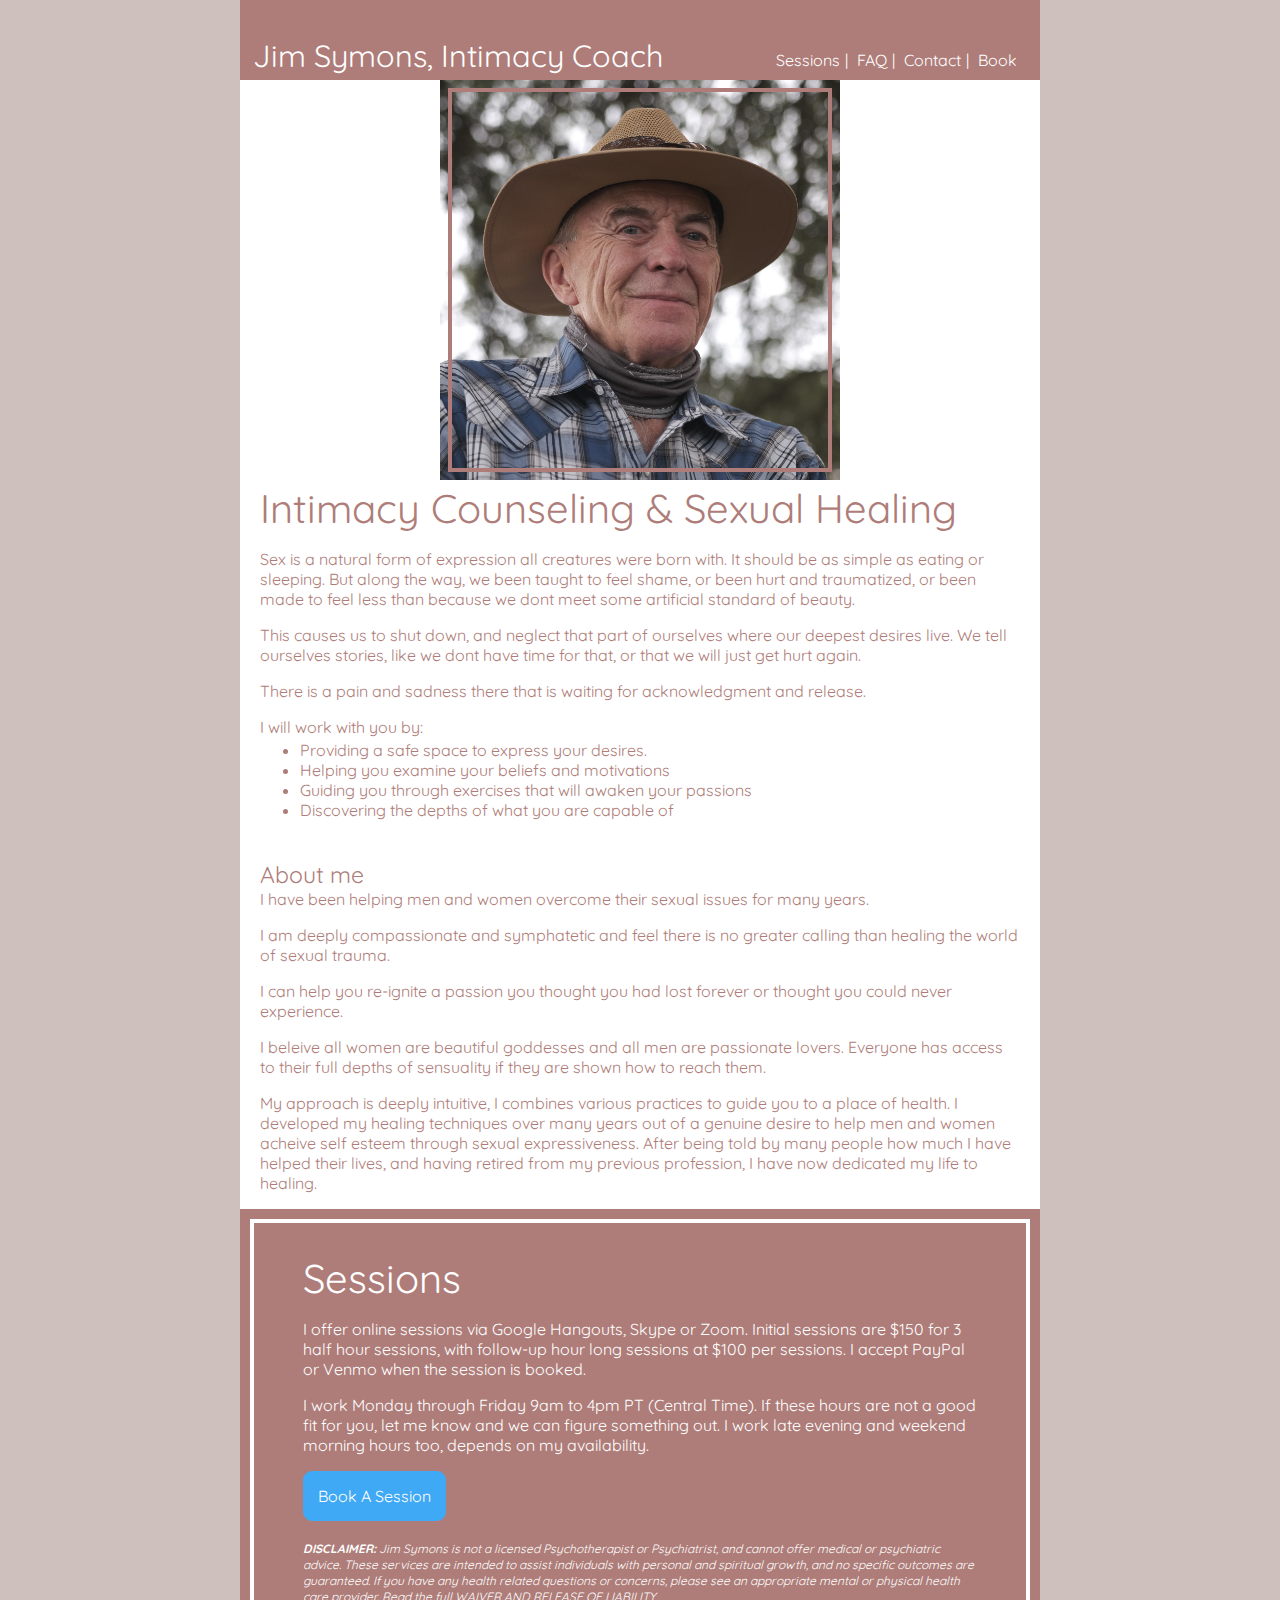
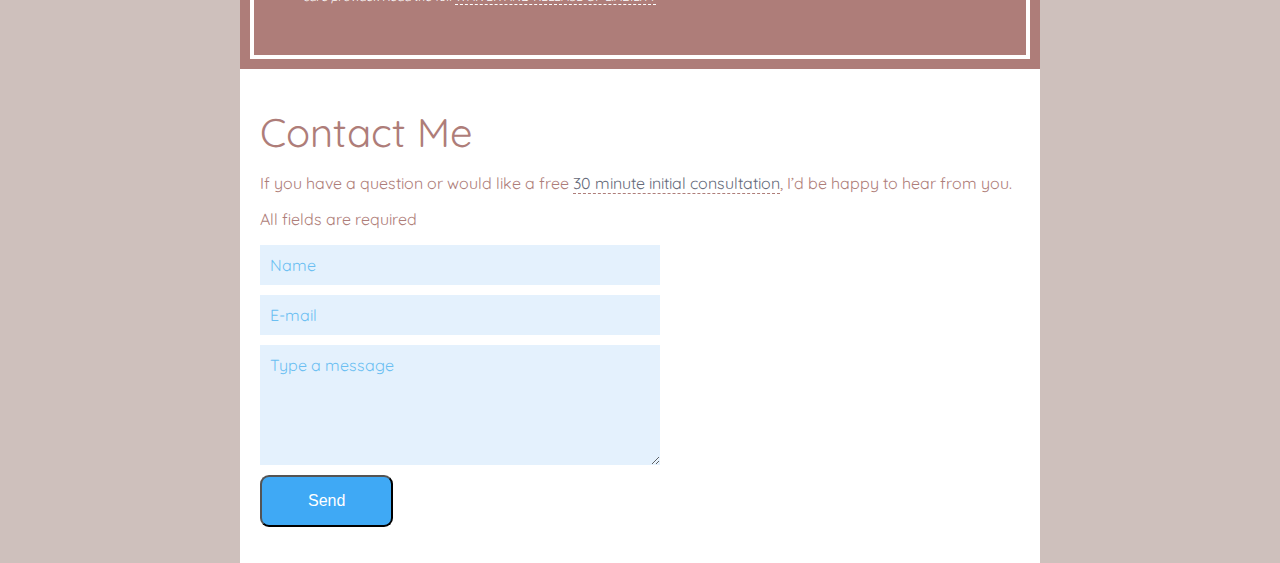
==== index.html @ 54194f51 "Calendly links" ====
<html lang="en-US" dir="ltr">

<head>
    <title>Jim Symons, Intimacy Coach</title>
    <meta charset="utf-8">
    <meta name="viewport" content="width=device-width, initial-scale=1">
    <meta property="og:site_name" content="Jim Symons">
    <meta property="og:locale" content="en_US">
    <meta name="theme-color" content="#ffffff">
    <link href="https://fonts.googleapis.com/css?family=Quicksand" rel="stylesheet">
    <link type="text/css" rel="stylesheet" href="css/index.css">
</head>

<body>
    <div class="header">
        <div class="title">
            <a href="index.html">Jim Symons, Intimacy Coach</a>
        </div>
        <nav class="menu">
            <ul class="menuentries">
                <li class="menuitem">
                    <a href="#sessions">Sessions</a>
                </li>|
                <li class="menuitem">
                    <a href="faq.html">FAQ</a>
                </li>|
                <li class="menuitem">
                    <a href="#contactme">Contact</a>
                </li>|
                <li class="menuitem">
                    <a href="https://calendly.com/jimsymons/">Book</a>
                </li>
            </ul>
        </nav>
    </div>
    <div class="image">
        <img style="width:400px" src="images/DSCF7701.JPG">
        <div>
            <div></div>
        </div>
    </div>
    <div class="main">
        <section id="intro">
            <h1 style="margin-top:-6px">Intimacy Counseling & Sexual Healing</h1>
            <p>Sex is a natural form of expression all creatures were born with.  It should be as simple as eating or sleeping.  But along the way, we been taught to feel shame, or been hurt and traumatized, or been made to feel less than because we dont meet some artificial standard of beauty.</p>
            <p>This causes us to shut down, and neglect that part of ourselves where our deepest desires live.  We tell ourselves stories, like we dont have time for that, or that we will just get hurt again. </p>

            <p>There is a pain and sadness there that is waiting for acknowledgment and release.</p>
            <p class="lessspace">I will work with you by:</p>
            <ul>
              <li>Providing a safe space to express your desires.</li>
              <li>Helping you examine your beliefs and motivations</li>
              <li>Guiding you through exercises that will awaken your passions</li>
              <li>Discovering the depths of what you are capable of</li>
            </ul>
            </p>
        </section>
        <section id="specialty" style="margin-top:40px">
          <h2>About me</h2>
            <p style="margin-top: 0px">I have been helping men and women overcome their sexual issues for many years.</p>

            <p>I am deeply compassionate and symphatetic and feel there is no greater calling than healing the world of sexual trauma.</p>
            
            <p>I can help you re-ignite a passion you thought you had lost forever or thought you could never experience.</p>
        
            <p>I beleive all women are beautiful goddesses and all men are passionate lovers.  Everyone has access to their
                full depths of sensuality if they are shown how to reach them.</p>
        
            <p>My approach is deeply intuitive, I combines various practices to guide you to a place of health. I developed my healing
              techniques over many years out of a genuine desire to help men and women acheive self esteem through sexual expressiveness.
              After being told by many people how much I have helped their lives, and having retired from my previous profession, I have
              now dedicated my life to healing.
            </p>
        </section>
    </div>
    <div class="main2" id="sessions">
        <section class="main2content">
            <h1>Sessions</h1>
            <p>I offer online sessions via
                Google Hangouts, Skype or Zoom. Initial sessions are $150 for 3 half hour sessions, with follow-up hour long sessions at $100 per sessions.
                I accept PayPal or Venmo when the session is booked.
            </p>
            <p> I work Monday through Friday 9am to 4pm PT (Central Time). If these hours are not a good fit for you, let me know and we can figure something
                out. I work late evening and weekend morning hours too, depends on my availability.</p>
            <div>
                <a class="button" href="https://calendly.com/jimsymons/">Book A Session</a>
            </div>
            <div class="disclaimer">
                <span>DISCLAIMER:</span> Jim Symons is not a licensed Psychotherapist or Psychiatrist, and cannot offer
                medical or psychiatric advice. These services are intended to assist individuals with personal and spiritual
                growth, and no specific outcomes are guaranteed. If you have any health related questions or concerns, please
                see an appropriate mental or physical health care provider. Read the full <a class="sp" href="waiver.html">WAIVER AND RELEASE OF LIABILITY</a></div>
        </section>
    </div>
    <div class="main" id="contactme">
        <section>
            <h1>Contact Me</h1>
            <p>If you have a question or would like a free
                <a href="https://calendly.com/jimsymons/">30 minute initial consultation</a>, I’d be happy to hear from you.
            </p>
            <p>All fields are required
            </p>
            <form method="POST" action="https://formspree.io/jjacksym@gmail.com">
                <div class="field">
                    <input type="text" name="name" placeholder="Name">
                </div>
                <div class="field">
                    <input type="email" name="_replyTo" placeholder="E-mail">
                </div>
                <div class="field">
                    <textarea rows="5" name="message" placeholder="Type a message"></textarea>
                </div>
                <div class="field">
                    <button class="button" type="submit">Send</button>
                </div>
            </form>
        </section>
    </div>
</body>

</html>
---- css/index.css ----
@charset "UTF-8";
html {
    background-color: #cec0bc;
}
body {
    font-family: 'Quicksand', sans-serif;
    max-width: 800px;
    margin: auto;
    background-color: white;
    padding: 0px 0px 20px 0px;
}
.header {
    color: white;
    background-color: #ae7d79;
    display: flex;
    justify-content: space-between;
    padding: 36px 13px 5px 13px;
 }
.header > .title {
    align-self: flex-end;
    font-size: 23pt;
    font-weight: normal;
}
.header a {
    text-decoration: none;
    color: white;
}
.menu {
   align-self: flex-end;
}
.menuentries {
    margin: 5px 5px 0px 5px;
    display: inline-block;
}
.menuitem {
    padding: 5px;
    display: inline-block;
}
.menuitem > a {
    color:white;
    text-decoration: none;
    white-space: nowrap;
}
.menuitem > a:hover {
    color: #3fa9f5;
}
.main {
    margin: -32px 20px 0px 20px;
    color: #ae7d79;
}
.main a {
    color: #656a7a;
    text-decoration: none;
    border-bottom: 1px dashed #ae7d79;
}
.main a:visited {
    color: #3fa9f5;
    text-decoration: none;
    border-bottom: 1px dashed #3fa9f5;
}
.main a:hover {
    border-bottom: 1px solid #ae7d79;
}
.main a:visited:hover {
    border-bottom: 1px solid #3fa9f5;
}
.main2 {
    margin: 12px 0px 70px 0px;
    background-color: #ae7d79;
    padding: 10px; 
    color: white;
}
.main2content {
    border: 4px solid white;
    padding: 30px 49px 50px;
    margin-top: 0px;
}
a.sp {
    color: white;
    text-decoration: none;
    border-bottom: 1px dashed white;
}
a.sp:visited {
    color: white;
    text-decoration: none;
    border-bottom: 1px dashed white;
}
a.sp:hover {
    font-weight: bold;
    border-bottom: 1px solid white;
}



.button {
    display: inline-block;
    background-color: 3fa9f5;
    color: white;
    text-decoration: none;
    padding: 15px;
    border-radius: 9px;
}
h1 {
    font-size: 40px;
    margin: 0px;
    font-weight: normal;
}
h2 {
    font-size: 23px;
    margin: 0px;
    font-weight: normal;
}
.field {
    margin: 10px 0px;
}
.field > input, .field > textarea {
    background-color: #e4f1fd;
    border: 0px;
    padding: 10px;
    width: 100%;
    color: #ae7d79;
    font-size: 16px;
    max-width: 400px;
    font-family: 'Quicksand', sans-serif;
}
.field > input::placeholder, .field > textarea::placeholder {
    color: #6bbff2;
}
.field > button  {
    padding: 15px 46px;
    font-size: 16px;
}
.image {
    position: relative;    
    text-align: center;
}
.image > div {
    left: 16px;
    right: 0px;
    top: 8px;
    bottom: 0px;
    position: absolute;
    margin-left: auto;
    margin-right: auto;
    width: 400px;
}
.image > div > div {
    border: 4px solid #ae7d79;
    width: calc(100% - 24px);
    height: calc(100% - 16px);
}
section {
    margin-top: 35px
}
section ul {
    margin-top: 3px;
}
.lessspace {
    margin-bottom: 3px;
}
.disclaimer {
    font-size: 12px;
    font-style: italic;
    margin-top: 20px;
    line-height: 16px;
}
.disclaimer > span {
    font-weight: bold;
}
.faq h2 {
    font-weight: bold;
    margin-top: 40px;
    font-size: 21px;
}
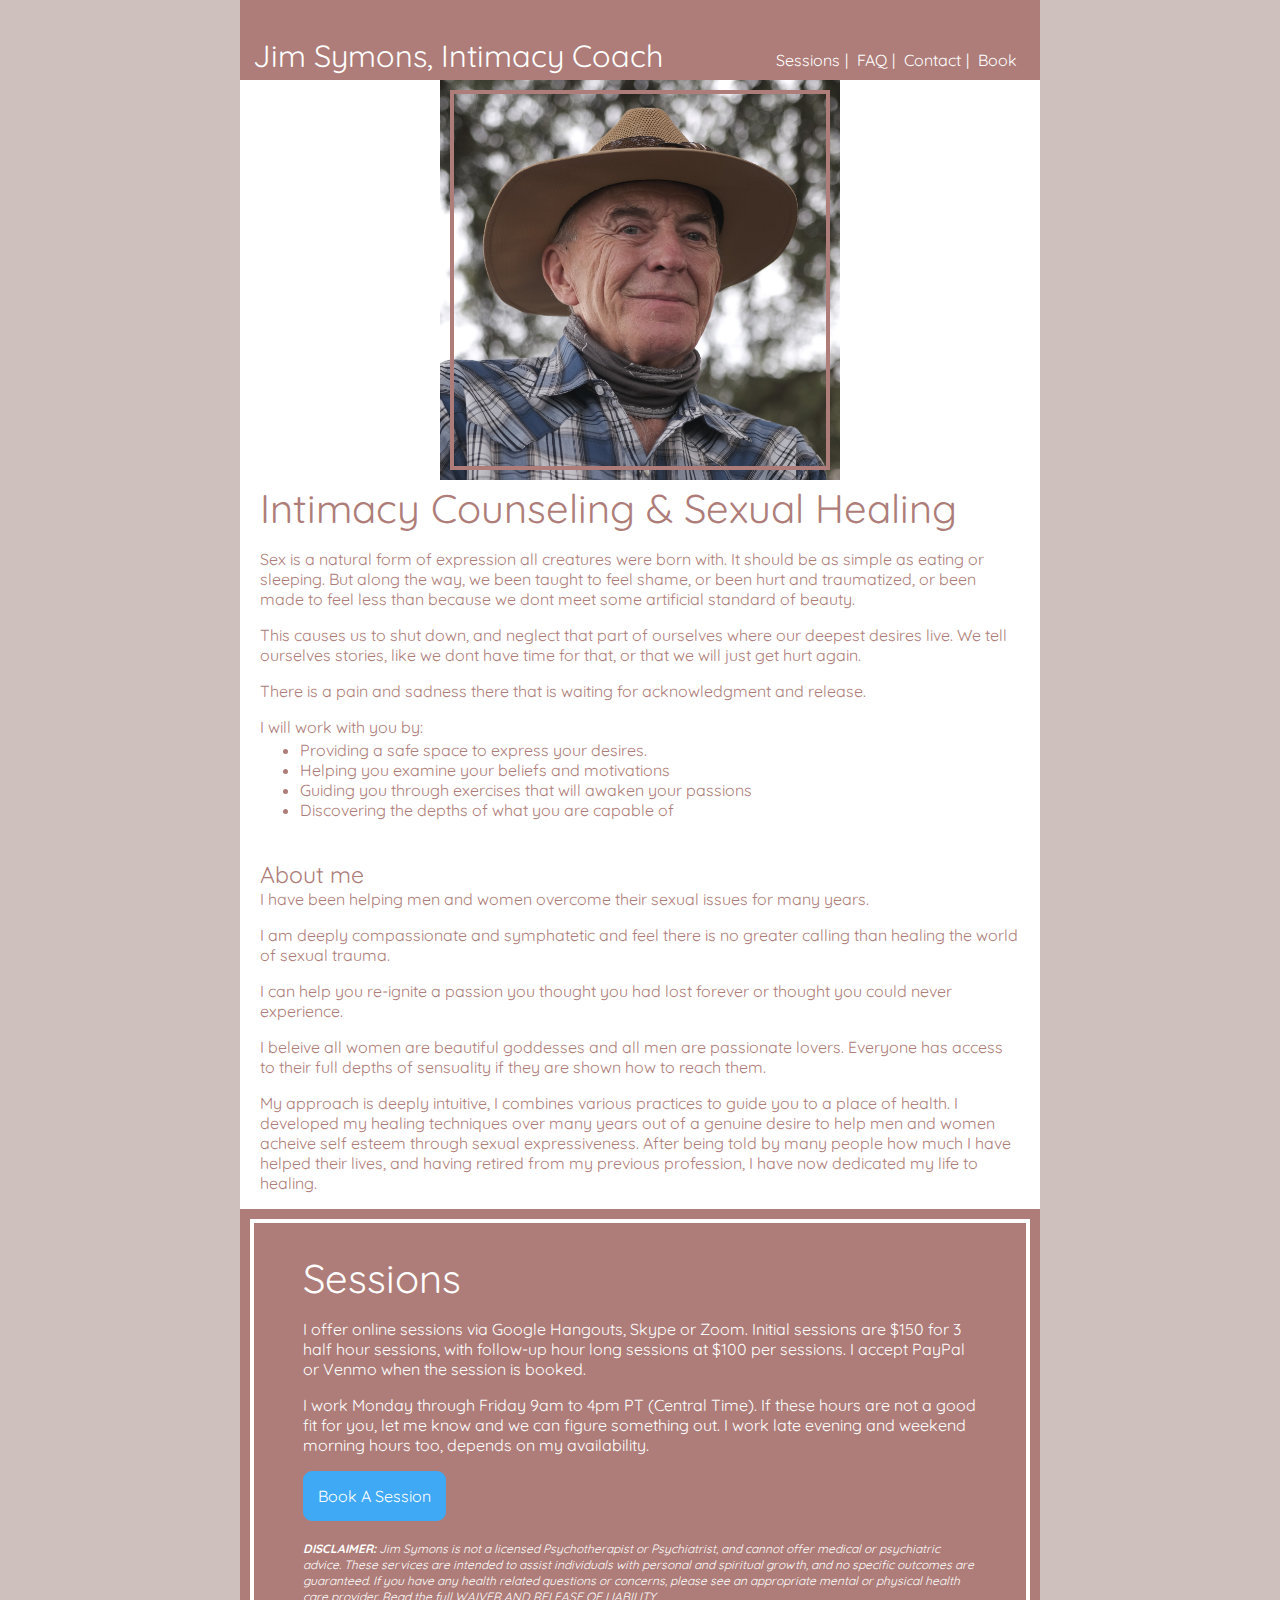
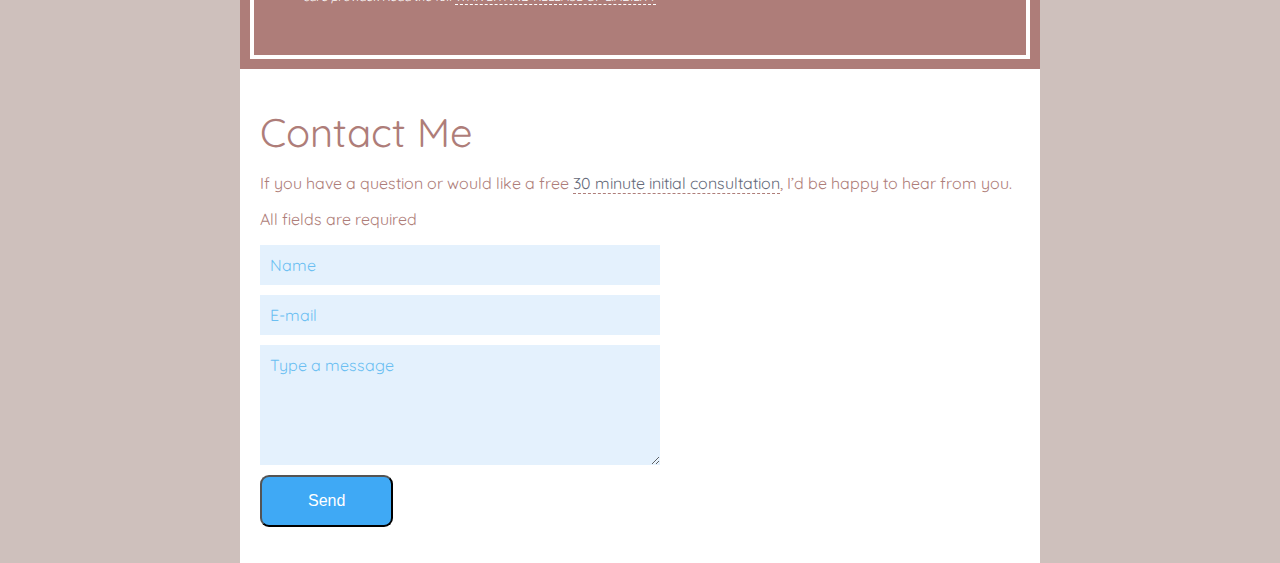
==== commit 46a5dc12: "Looks better on phones." ====
--- a/index.html
+++ b/index.html
@@ -3,7 +3,7 @@
 <head>
     <title>Jim Symons, Intimacy Coach</title>
     <meta charset="utf-8">
-    <meta name="viewport" content="width=device-width, initial-scale=1">
+    <meta name="viewport" content="width=device-width, initial-scale=1, viewport-fit=cover">
     <meta property="og:site_name" content="Jim Symons">
     <meta property="og:locale" content="en_US">
     <meta name="theme-color" content="#ffffff">
@@ -34,7 +34,7 @@
         </nav>
     </div>
     <div class="image">
-        <img style="width:400px" src="images/DSCF7701.JPG">
+        <img style="width:100%" src="images/DSCF7701.JPG">
         <div>
             <div></div>
         </div>
--- a/css/index.css
+++ b/css/index.css
@@ -133,21 +133,23 @@
 .image {
     position: relative;    
     text-align: center;
+    width:100%;
+    max-width: 400px;
+    margin-left: auto;
+    margin-right: auto;
 }
 .image > div {
-    left: 16px;
+    left: 0px;
     right: 0px;
-    top: 8px;
+    top: 0px;
     bottom: 0px;
     position: absolute;
-    margin-left: auto;
-    margin-right: auto;
-    width: 400px;
+    margin: 10px;
 }
 .image > div > div {
     border: 4px solid #ae7d79;
-    width: calc(100% - 24px);
-    height: calc(100% - 16px);
+    width: calc(100% - 8px);
+    height: calc(100% - 8px);
 }
 section {
     margin-top: 35px
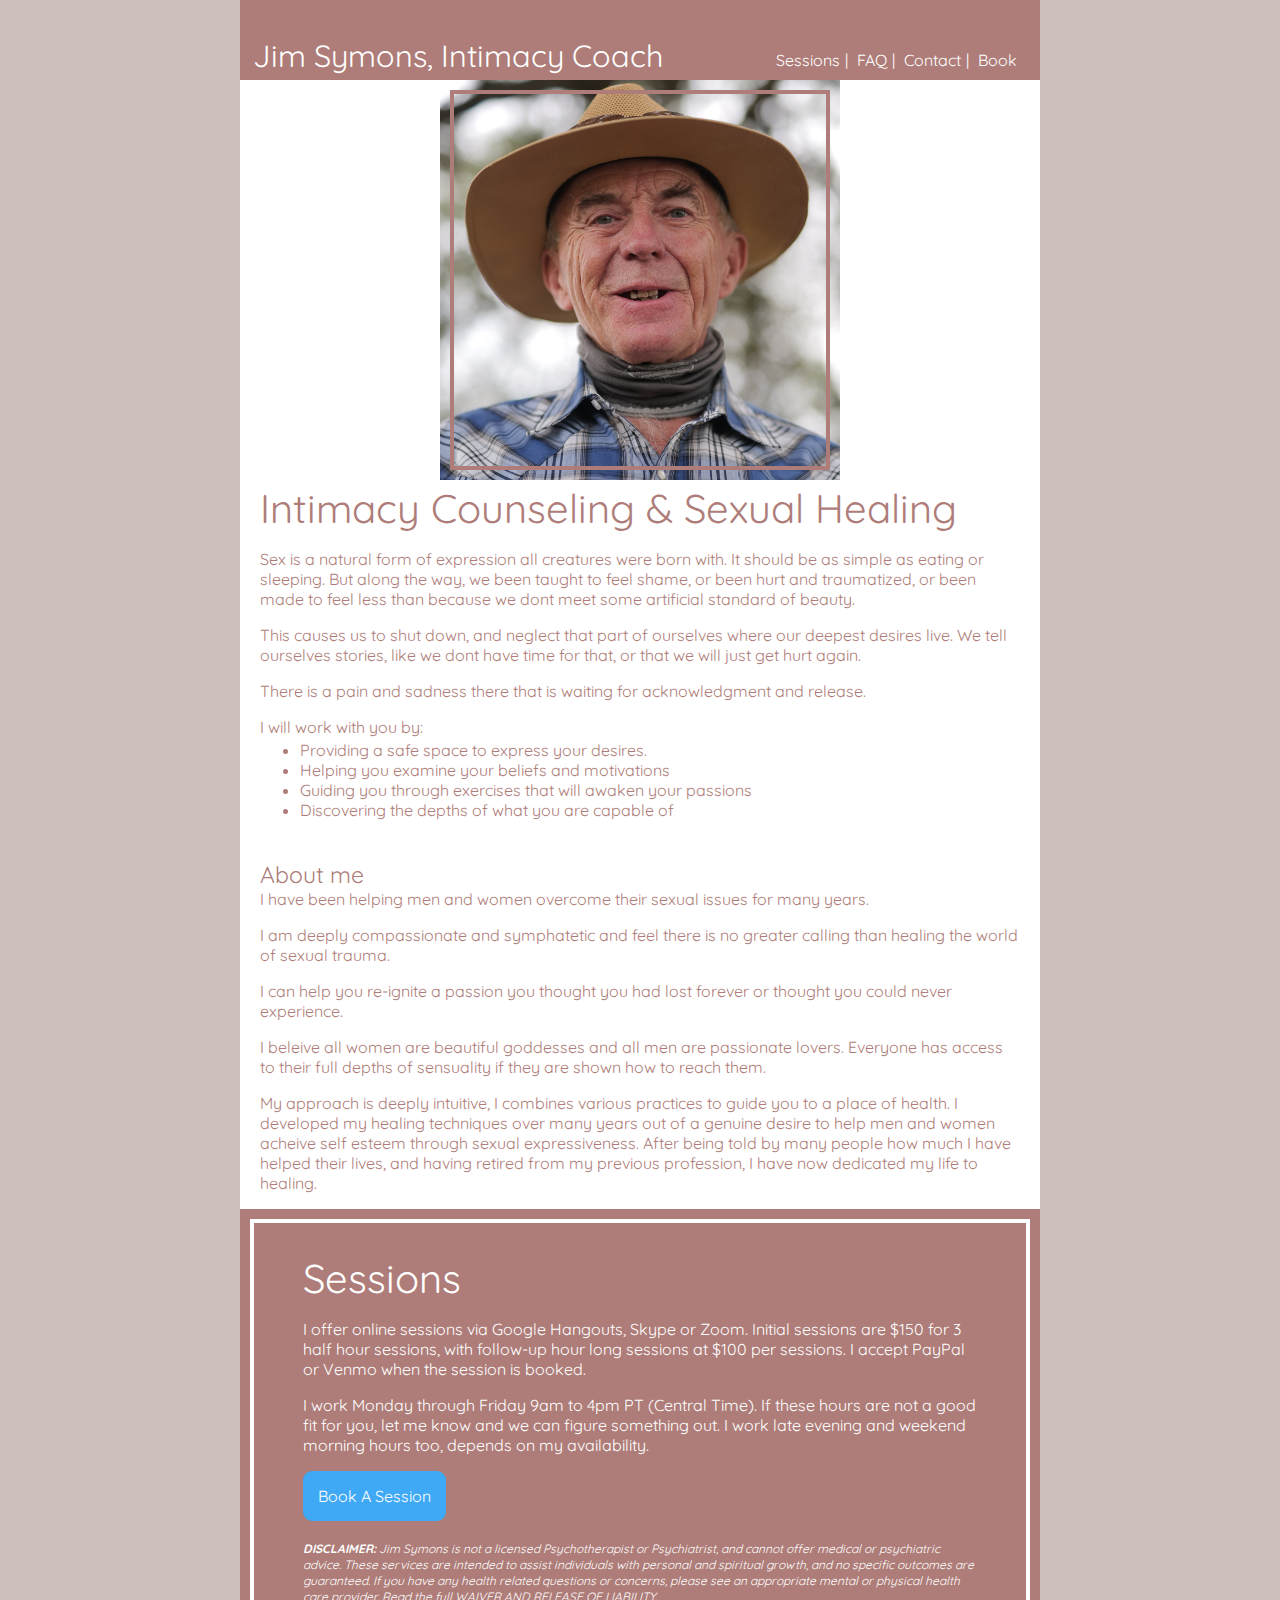
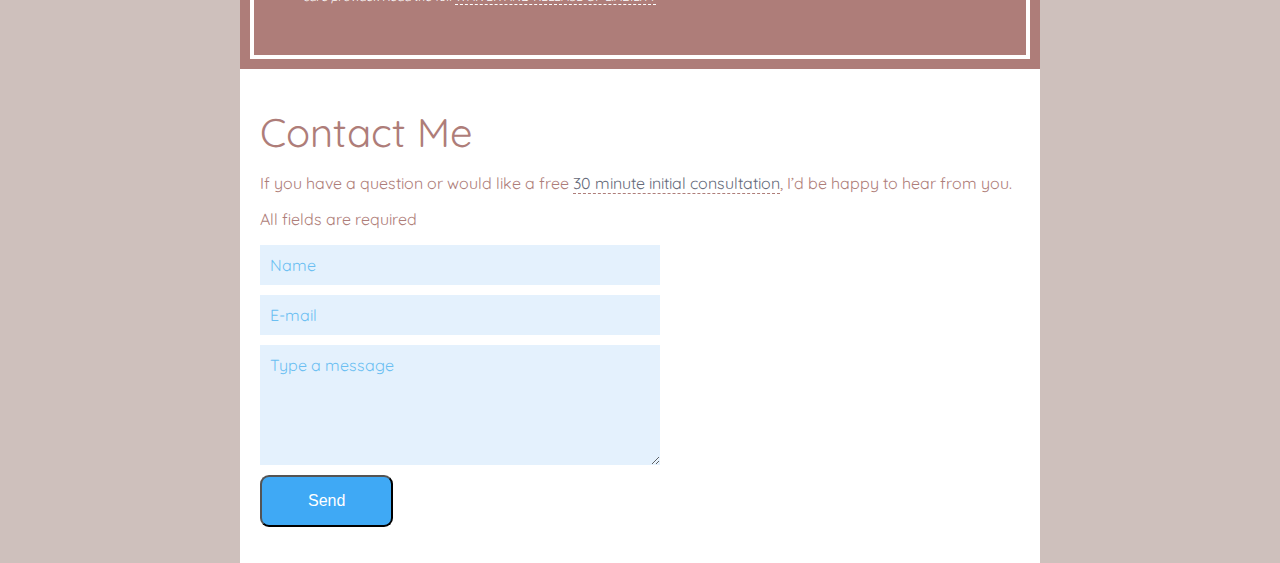
==== commit e787d5f3: "New image" ====
--- a/index.html
+++ b/index.html
@@ -34,7 +34,7 @@
         </nav>
     </div>
     <div class="image">
-        <img style="width:100%" src="images/DSCF7701.JPG">
+        <img style="width:100%" src="images/P1429640.JPG">
         <div>
             <div></div>
         </div>
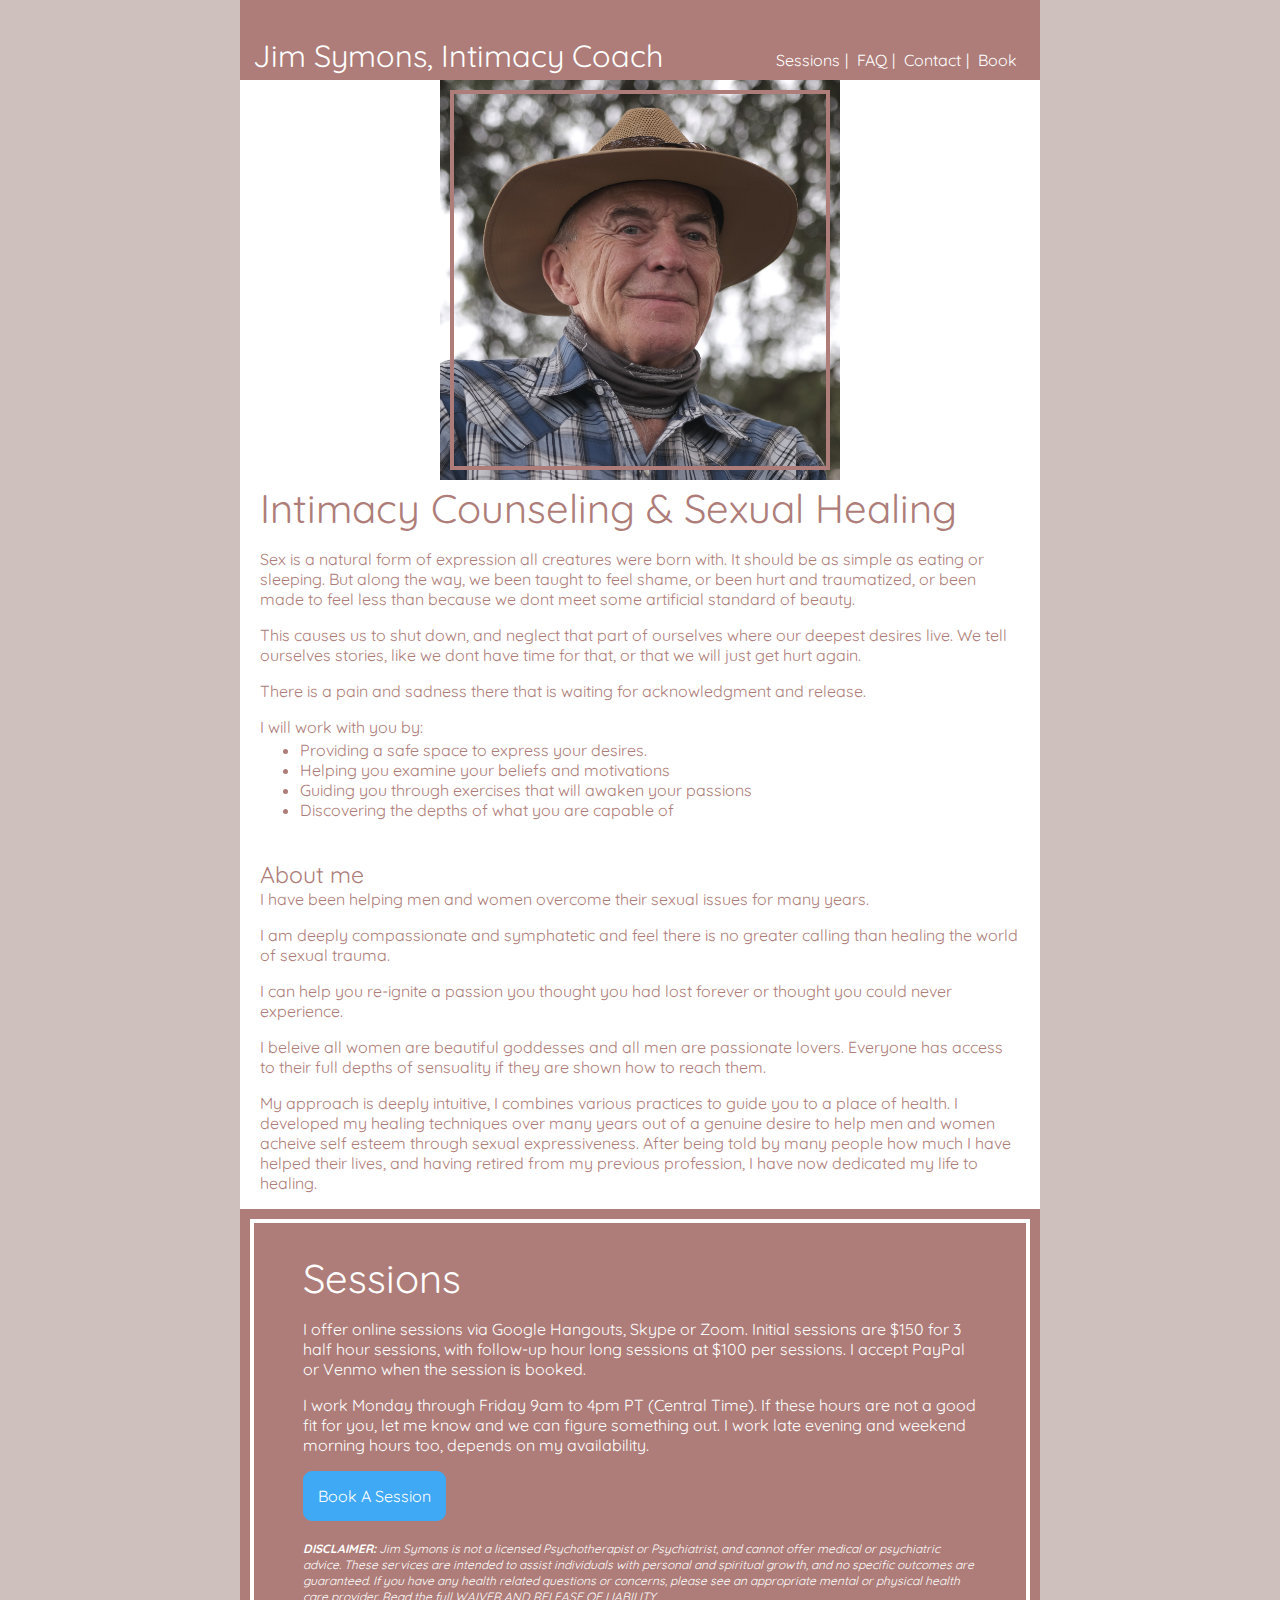
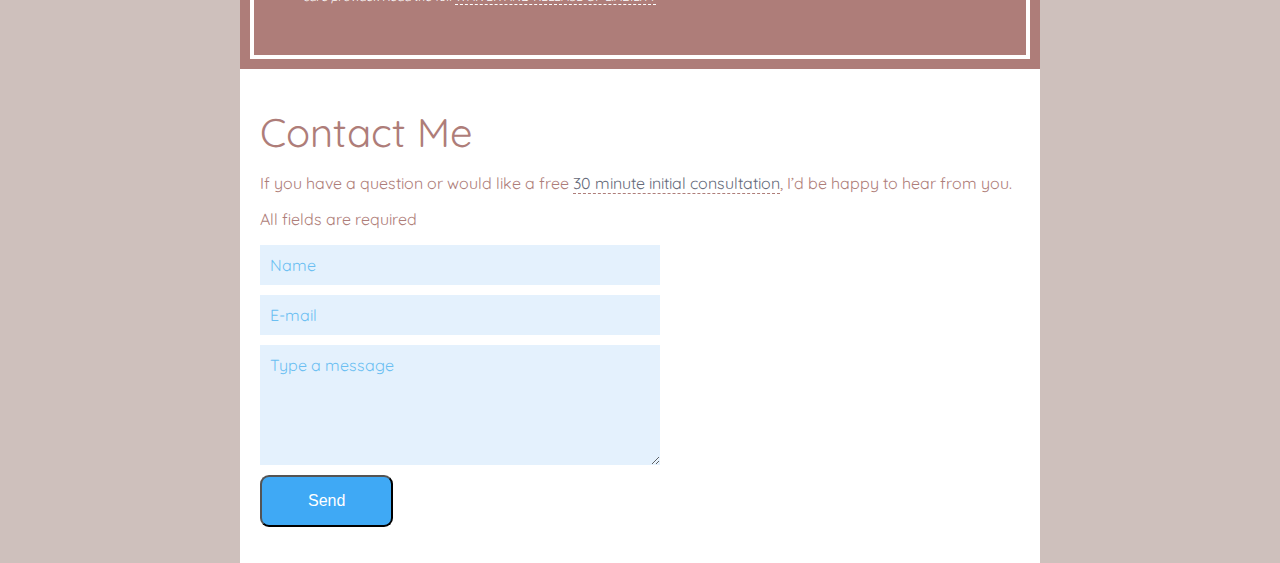
==== commit aaeef248: "old image" ====
--- a/index.html
+++ b/index.html
@@ -34,7 +34,7 @@
         </nav>
     </div>
     <div class="image">
-        <img style="width:100%" src="images/P1429640.JPG">
+        <img style="width:100%" src="images/DSCF7701.JPG">
         <div>
             <div></div>
         </div>
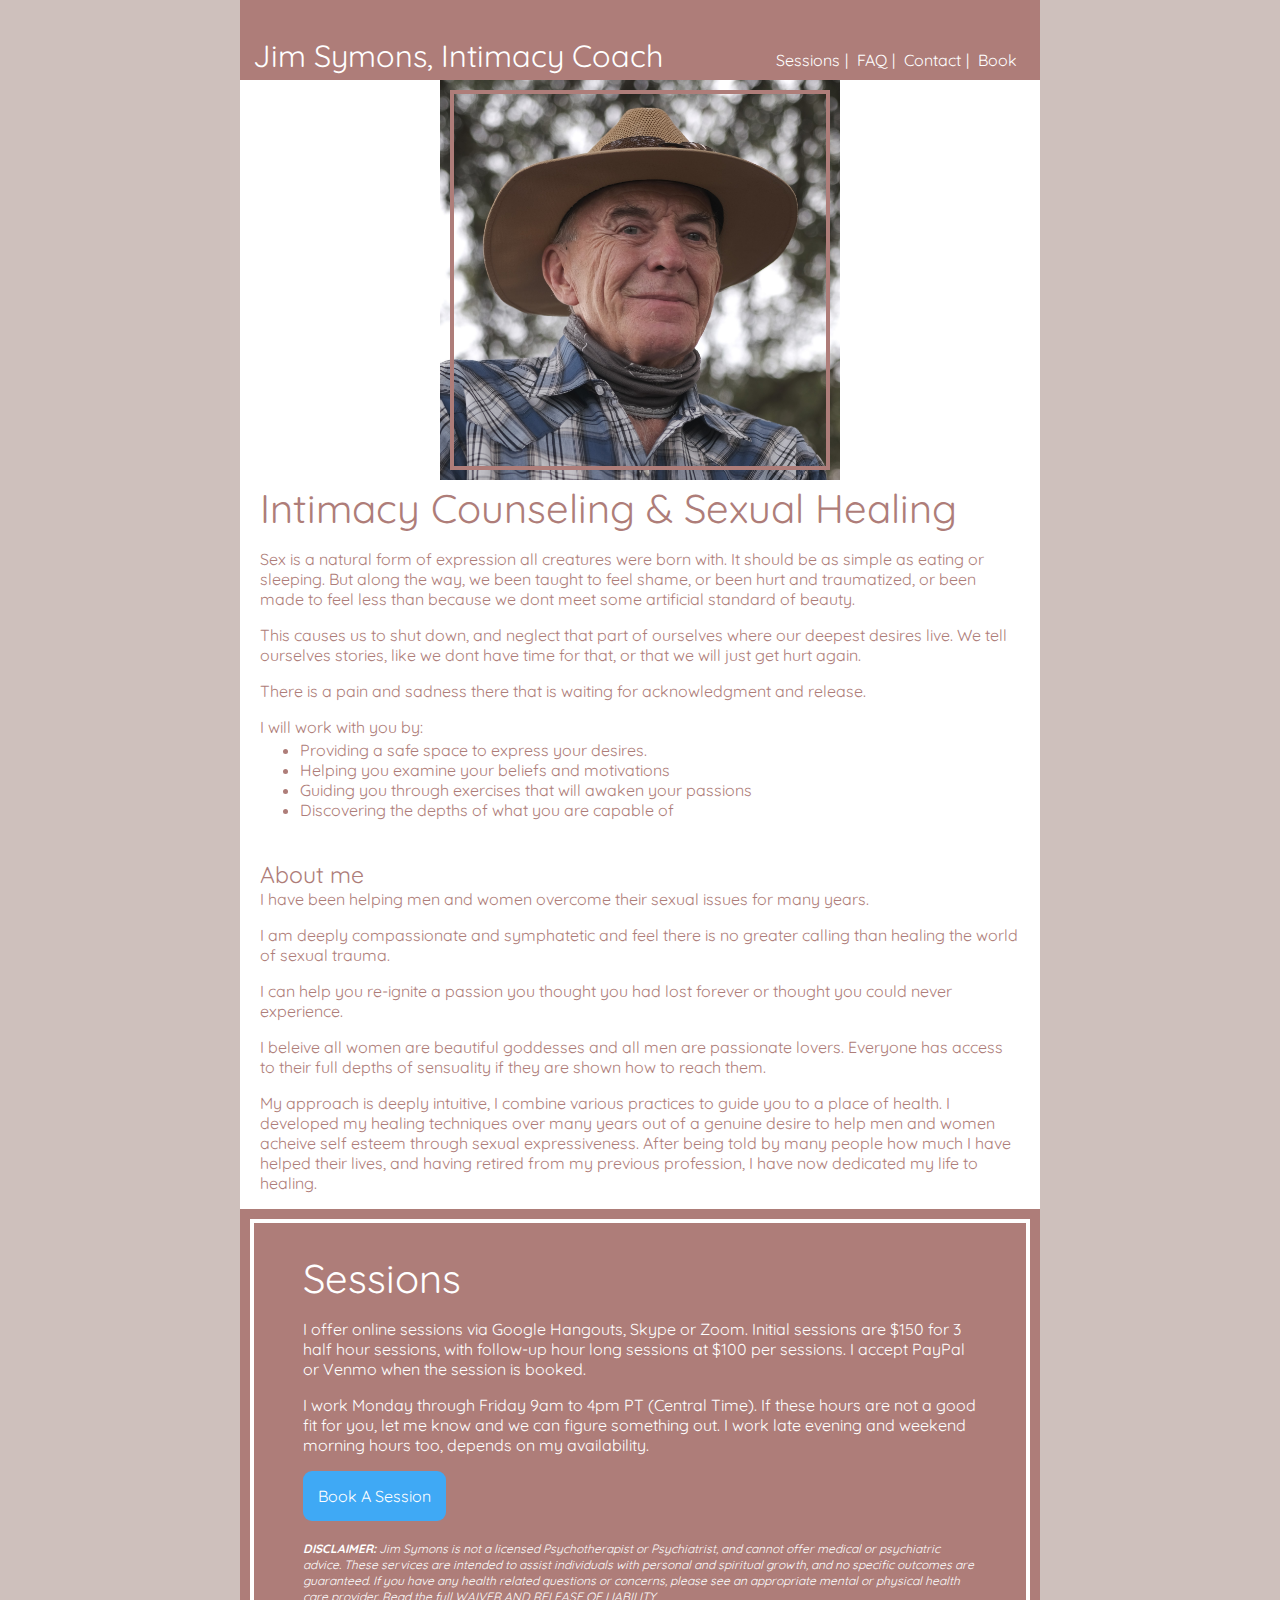
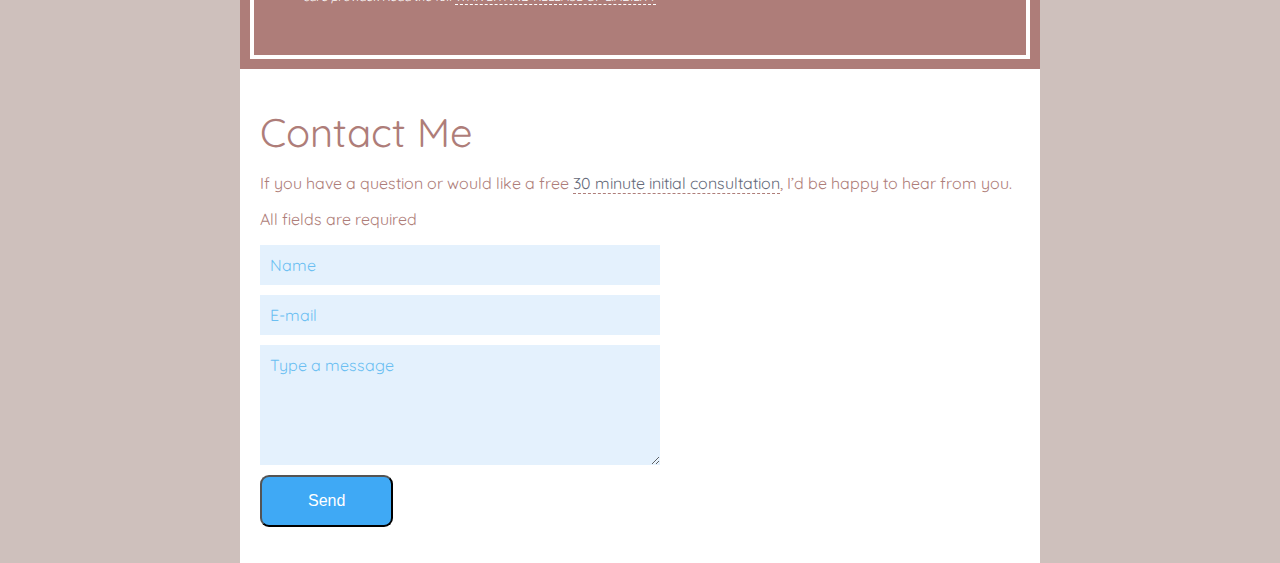
==== commit 474866b0: "typo" ====
--- a/index.html
+++ b/index.html
@@ -66,7 +66,7 @@
             <p>I beleive all women are beautiful goddesses and all men are passionate lovers.  Everyone has access to their
                 full depths of sensuality if they are shown how to reach them.</p>
         
-            <p>My approach is deeply intuitive, I combines various practices to guide you to a place of health. I developed my healing
+            <p>My approach is deeply intuitive, I combine various practices to guide you to a place of health. I developed my healing
               techniques over many years out of a genuine desire to help men and women acheive self esteem through sexual expressiveness.
               After being told by many people how much I have helped their lives, and having retired from my previous profession, I have
               now dedicated my life to healing.
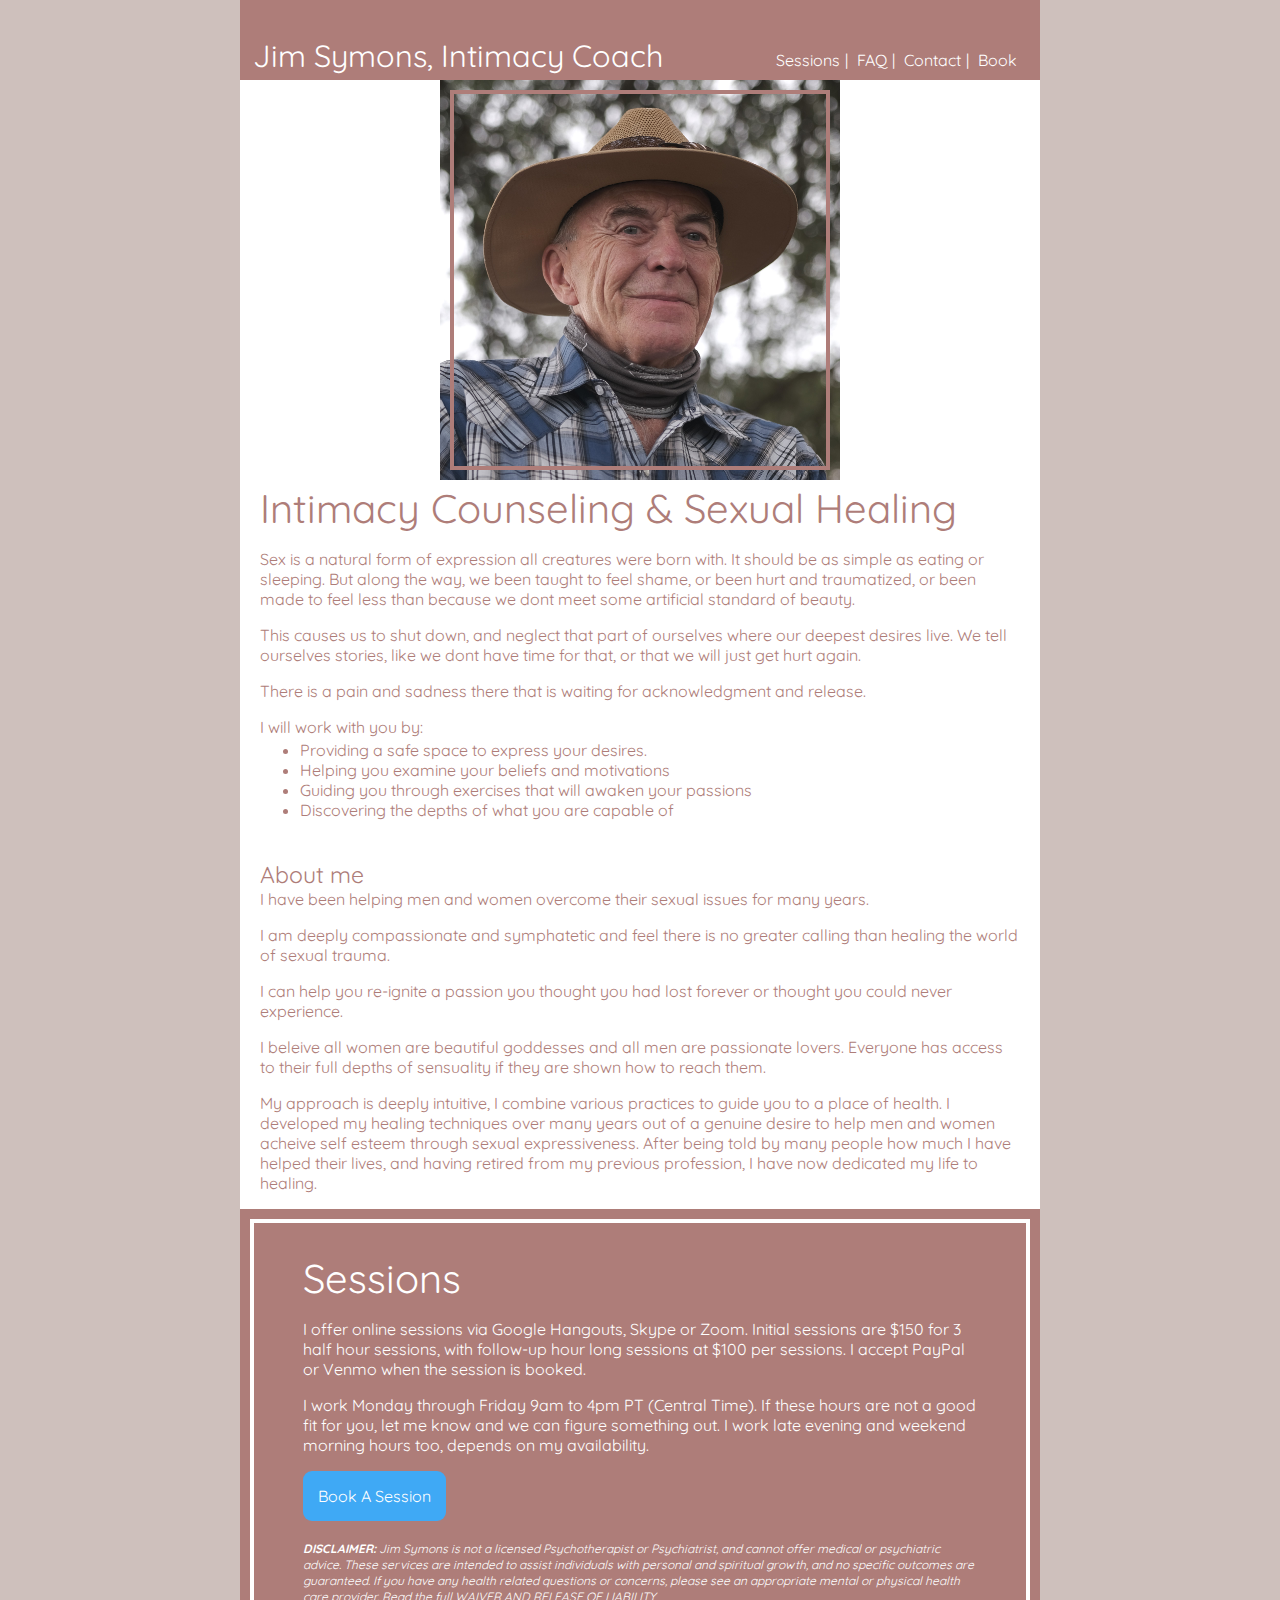
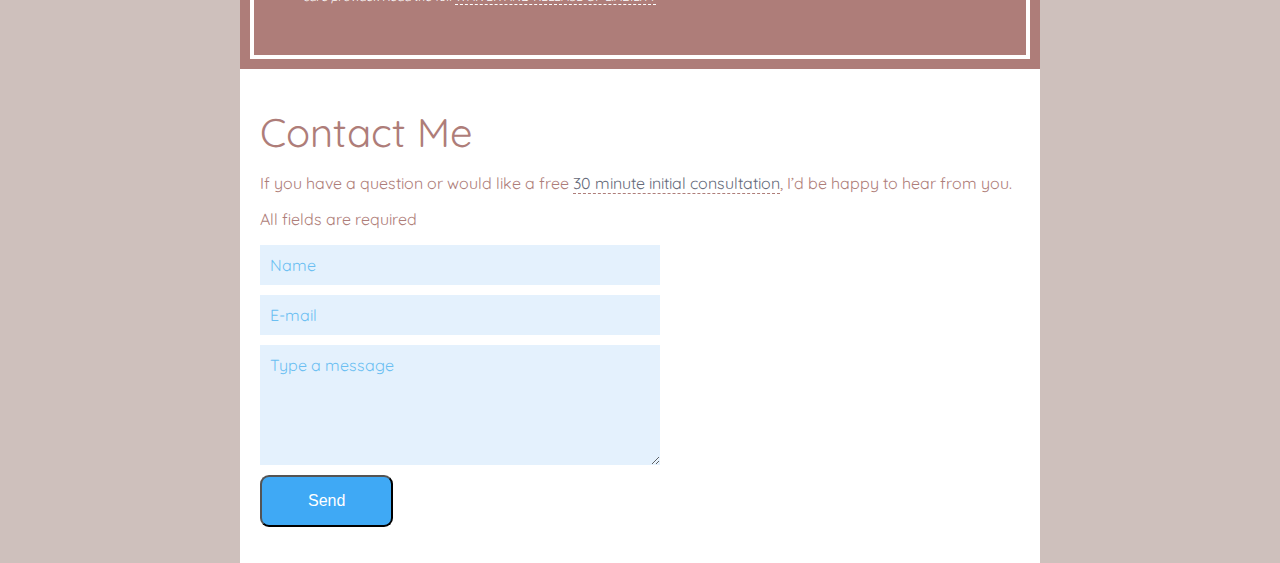
==== commit fddd99c8: "image resize" ====
--- a/index.html
+++ b/index.html
@@ -34,7 +34,7 @@
         </nav>
     </div>
     <div class="image">
-        <img style="width:100%" src="images/DSCF7701.JPG">
+        <img style="width:100%" src="images/DSCF7701.png">
         <div>
             <div></div>
         </div>
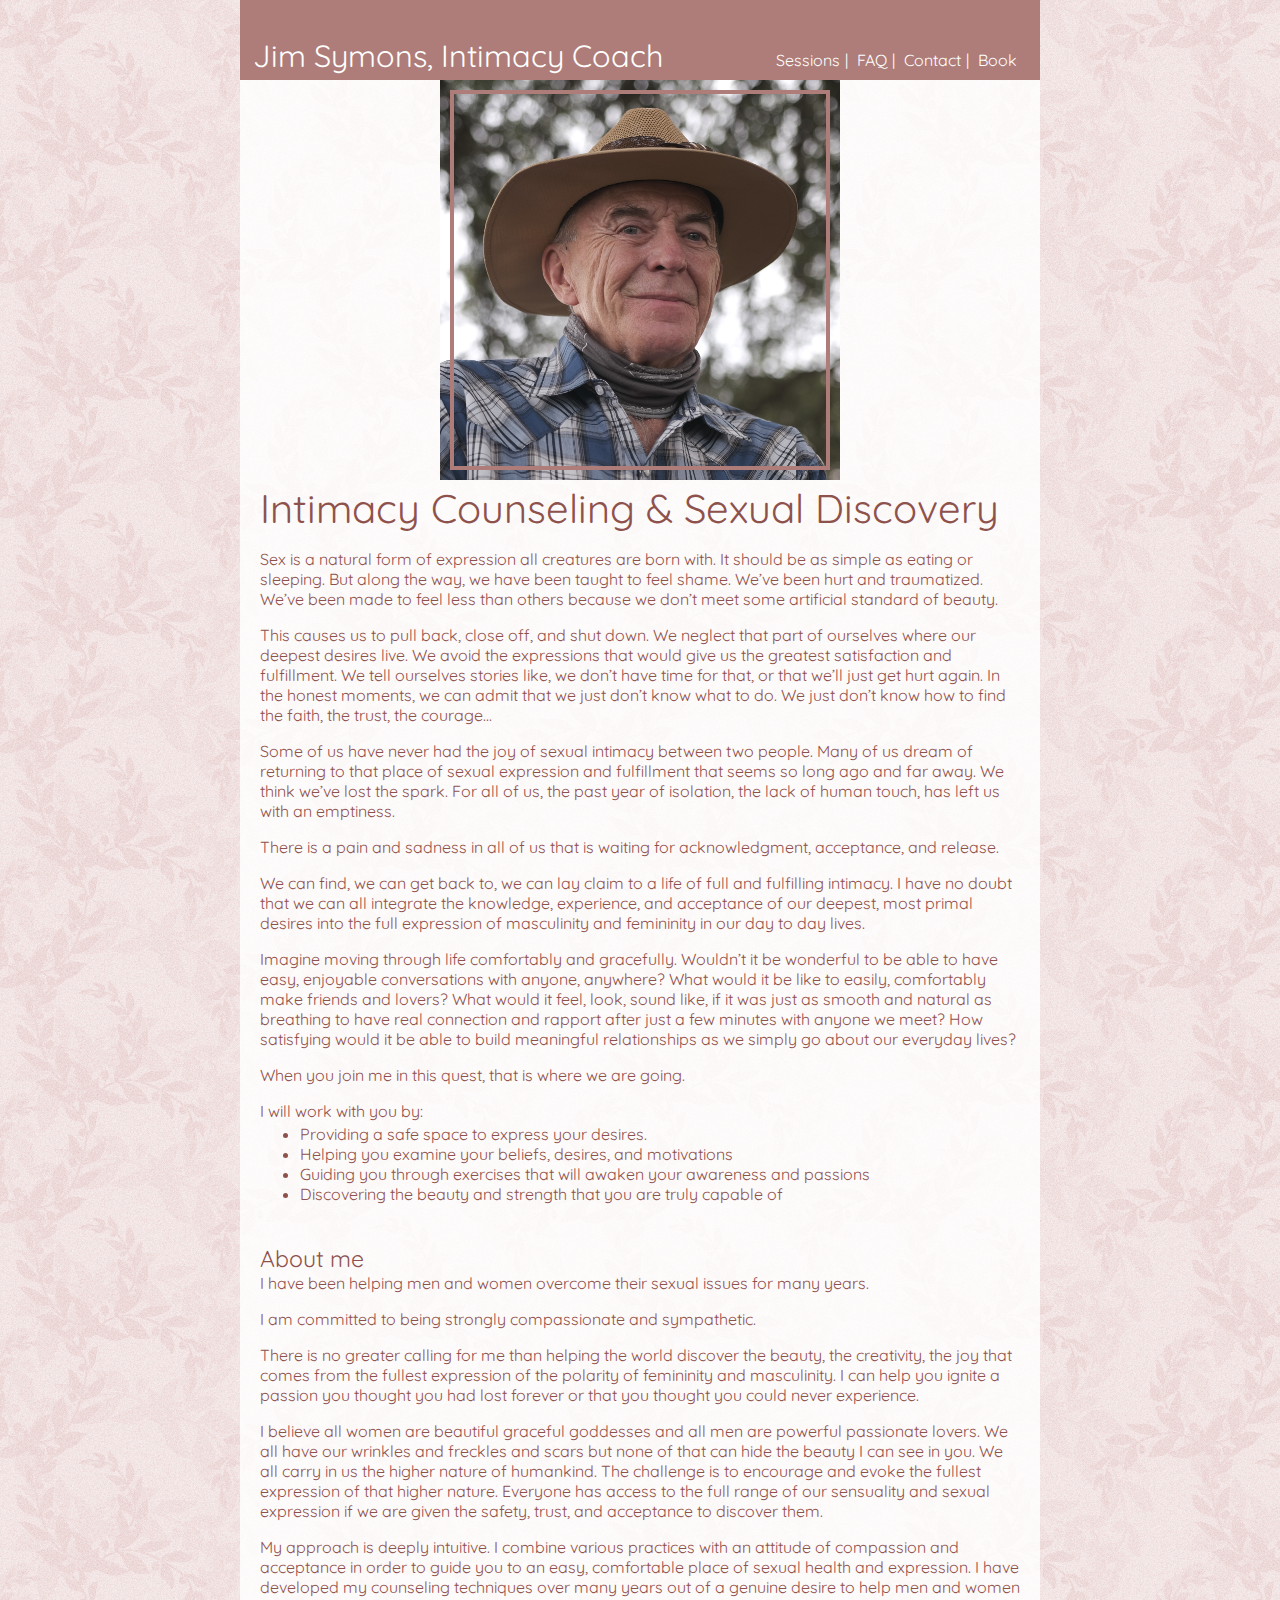
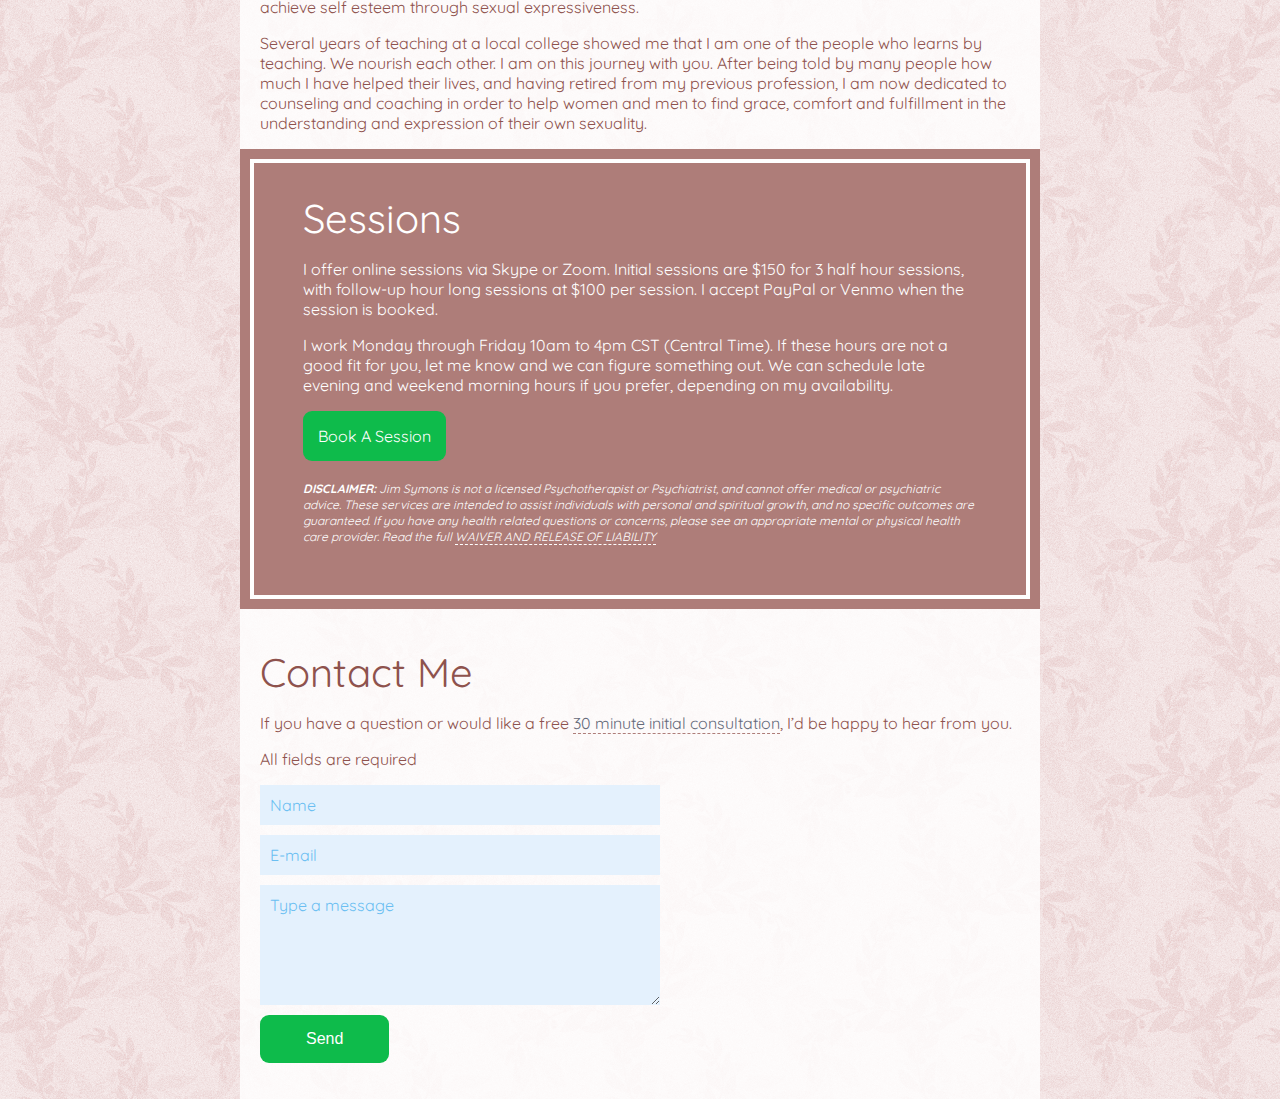
==== commit 89f24a9d: "Site updates - new copy & bg." ====
--- a/index.html
+++ b/index.html
@@ -41,17 +41,28 @@
     </div>
     <div class="main">
         <section id="intro">
-            <h1 style="margin-top:-6px">Intimacy Counseling & Sexual Healing</h1>
-            <p>Sex is a natural form of expression all creatures were born with.  It should be as simple as eating or sleeping.  But along the way, we been taught to feel shame, or been hurt and traumatized, or been made to feel less than because we dont meet some artificial standard of beauty.</p>
-            <p>This causes us to shut down, and neglect that part of ourselves where our deepest desires live.  We tell ourselves stories, like we dont have time for that, or that we will just get hurt again. </p>
+            <h1 style="margin-top:-6px">Intimacy Counseling & Sexual Discovery</h1>
 
-            <p>There is a pain and sadness there that is waiting for acknowledgment and release.</p>
+            <p>Sex is a natural form of expression all creatures are born with. It should be as simple as eating or sleeping. But along the way, we have been taught to feel shame. We’ve been hurt and traumatized. We’ve been made to feel less than others because we don’t meet some artificial standard of beauty.</p>
+
+            <p>This causes us to pull back, close off, and shut down. We neglect that part of ourselves where our deepest desires live. We avoid the expressions that would give us the greatest satisfaction and fulfillment. We tell ourselves stories like, we don’t have time for that, or that we’ll just get hurt again. In the honest moments, we can admit that we just don’t know what to do. We just don’t know how to find the faith, the trust, the courage...</p>
+
+            <p>Some of us have never had the joy of sexual intimacy between two people. Many of us dream of returning to that place of sexual expression and fulfillment that seems so long ago and far away. We think we’ve lost the spark. For all of us, the past year of isolation, the lack of human touch, has left us with an emptiness.</p>
+
+            <p>There is a pain and sadness in all of us that is waiting for acknowledgment, acceptance, and release.</p>
+
+            <p>We can find, we can get back to, we can lay claim to a life of full and fulfilling intimacy. I have no doubt that we can all integrate the knowledge, experience, and acceptance of our deepest, most primal desires into the full expression of masculinity and femininity in our day to day lives.</p>
+
+            <p>Imagine moving through life comfortably and gracefully. Wouldn’t it be wonderful to be able to have easy, enjoyable conversations with anyone, anywhere? What would it be like to easily, comfortably make friends and lovers? What would it feel, look, sound like, if it was just as smooth and natural as breathing to have real connection and rapport after just a few minutes with anyone we meet? How satisfying would it be able to build meaningful relationships as we simply go about our everyday lives?</p>
+
+            <p>When you join me in this quest, that is where we are going.</p>
+
             <p class="lessspace">I will work with you by:</p>
             <ul>
               <li>Providing a safe space to express your desires.</li>
-              <li>Helping you examine your beliefs and motivations</li>
-              <li>Guiding you through exercises that will awaken your passions</li>
-              <li>Discovering the depths of what you are capable of</li>
+              <li>Helping you examine your beliefs, desires, and motivations</li>
+              <li>Guiding you through exercises that will awaken your awareness and passions</li>
+              <li>Discovering the beauty and strength that you are truly capable of</li>
             </ul>
             </p>
         </section>
@@ -59,29 +70,26 @@
           <h2>About me</h2>
             <p style="margin-top: 0px">I have been helping men and women overcome their sexual issues for many years.</p>
 
-            <p>I am deeply compassionate and symphatetic and feel there is no greater calling than healing the world of sexual trauma.</p>
+            <p>I am committed to being strongly compassionate and sympathetic.</p>
             
-            <p>I can help you re-ignite a passion you thought you had lost forever or thought you could never experience.</p>
+            <p>There is no greater calling for me than helping the world discover the beauty, the creativity, the joy that comes from the fullest expression of the polarity of femininity and masculinity. I can help you ignite a passion you thought you had lost forever or that you thought you could never experience.</p>
         
-            <p>I beleive all women are beautiful goddesses and all men are passionate lovers.  Everyone has access to their
-                full depths of sensuality if they are shown how to reach them.</p>
+            <p>I believe all women are beautiful graceful goddesses and all men are powerful passionate lovers. We all have our wrinkles and freckles and scars but none of that can hide the beauty I can see in you. We all carry in us the higher nature of humankind. The challenge is to encourage and evoke the fullest expression of that higher nature. Everyone has access to the full range of our sensuality and sexual expression if we are given the safety, trust, and acceptance to discover them.</p>
         
-            <p>My approach is deeply intuitive, I combine various practices to guide you to a place of health. I developed my healing
-              techniques over many years out of a genuine desire to help men and women acheive self esteem through sexual expressiveness.
-              After being told by many people how much I have helped their lives, and having retired from my previous profession, I have
-              now dedicated my life to healing.
+            <p>My approach is deeply intuitive. I combine various practices with an attitude of compassion and acceptance in order to guide you to an easy, comfortable place of sexual health and expression. I have developed my counseling techniques over many years out of a genuine desire to help men and women achieve self esteem through sexual expressiveness.</p>
+            
+            <p>Several years of teaching at a local college showed me that I am one of the people who learns by teaching. We nourish each other. I am on this journey with you.  After being told by many people how much I have helped their lives, and having retired from my previous profession, I am now dedicated to counseling and coaching in order to help women and men to find grace, comfort and fulfillment in the understanding and expression of their own sexuality.
             </p>
         </section>
     </div>
     <div class="main2" id="sessions">
         <section class="main2content">
             <h1>Sessions</h1>
-            <p>I offer online sessions via
-                Google Hangouts, Skype or Zoom. Initial sessions are $150 for 3 half hour sessions, with follow-up hour long sessions at $100 per sessions.
-                I accept PayPal or Venmo when the session is booked.
-            </p>
-            <p> I work Monday through Friday 9am to 4pm PT (Central Time). If these hours are not a good fit for you, let me know and we can figure something
-                out. I work late evening and weekend morning hours too, depends on my availability.</p>
+
+            <p>I offer online sessions via Skype or Zoom. Initial sessions are $150 for 3 half hour sessions, with follow-up hour long sessions at $100 per session. I accept PayPal or Venmo when the session is booked.</p>
+
+            <p>I work Monday through Friday 10am to 4pm CST (Central Time). If these hours are not a good fit for you, let me know and we can figure something out. We can schedule late evening and weekend morning hours if you prefer, depending on my availability.</p>
+
             <div>
                 <a class="button" href="https://calendly.com/jimsymons/">Book A Session</a>
             </div>
--- a/css/index.css
+++ b/css/index.css
@@ -1,12 +1,14 @@
 @charset "UTF-8";
 html {
-    background-color: #cec0bc;
+    /* background-color: #cec0bc; */
+    background-image: url("../images/xv-tinged.png");
+    background-repeat: repeat;  
 }
 body {
     font-family: 'Quicksand', sans-serif;
     max-width: 800px;
     margin: auto;
-    background-color: white;
+    background-color: #ffffffd1;
     padding: 0px 0px 20px 0px;
 }
 .header {
@@ -42,11 +44,11 @@
     white-space: nowrap;
 }
 .menuitem > a:hover {
-    color: #3fa9f5;
+    color: #0ebb4b;
 }
 .main {
     margin: -32px 20px 0px 20px;
-    color: #ae7d79;
+    color: #8e524d; /* #ae7d79; */
 }
 .main a {
     color: #656a7a;
@@ -54,15 +56,15 @@
     border-bottom: 1px dashed #ae7d79;
 }
 .main a:visited {
-    color: #3fa9f5;
+    color: #0ebb4b;
     text-decoration: none;
-    border-bottom: 1px dashed #3fa9f5;
+    border-bottom: 1px dashed #0ebb4b;
 }
 .main a:hover {
     border-bottom: 1px solid #ae7d79;
 }
 .main a:visited:hover {
-    border-bottom: 1px solid #3fa9f5;
+    border-bottom: 1px solid #0ebb4b;
 }
 .main2 {
     margin: 12px 0px 70px 0px;
@@ -94,7 +96,7 @@
 
 .button {
     display: inline-block;
-    background-color: 3fa9f5;
+    background-color: 0ebb4b;
     color: white;
     text-decoration: none;
     padding: 15px;
@@ -129,6 +131,7 @@
 .field > button  {
     padding: 15px 46px;
     font-size: 16px;
+    border-width: 0px;
 }
 .image {
     position: relative;    
